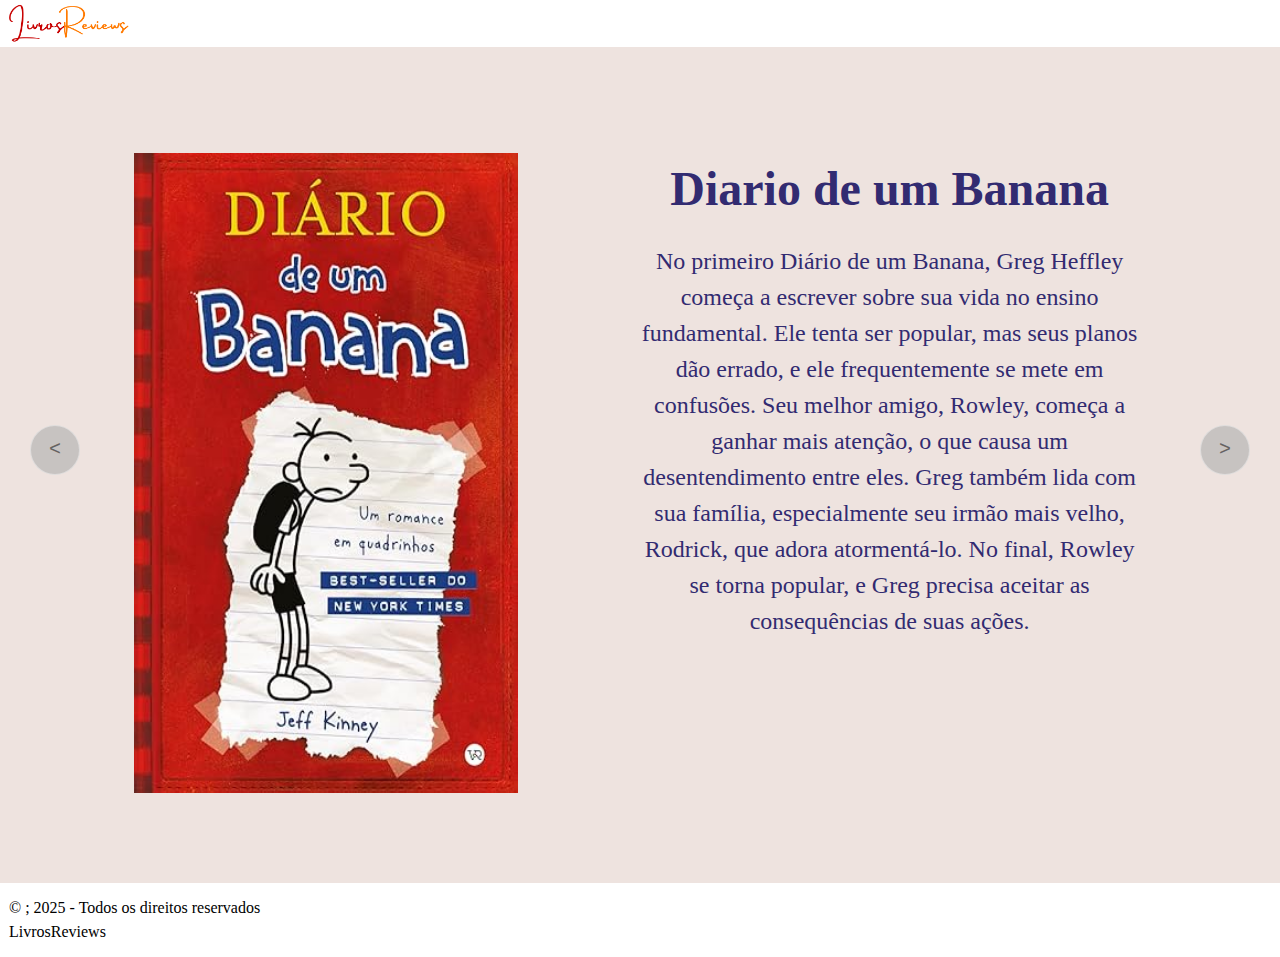
==== index2.html @ f1b5fd34 "part2" ====
<!DOCTYPE html>
<html lang="pt-br">
<head>
    <meta charset="UTF-8">
    <meta name="viewport" content="width=device-width, initial-scale=1.0">
    <link rel="stylesheet" href="style.css">
    <link rel="shortcut icon" href="img/icon.png" type="image/x-icon">
    <title>Livro</title>
</head>
<body class="secundario">
    <header>
        <section class="sticky">
            <img src="img/logo.png" alt="logo LivrosReviews">
            </nav>
        </section>
    </header>
    <main>
        <section class="main2">
            <section class="item ativo">
                    <img src="img/banana1.jpg" alt="" class="refresco">
                    <div class="textos">
                        <h2 class="title2">Diario de um Banana</h2>
                        <p>No primeiro Diário de um Banana, Greg Heffley começa a escrever sobre sua vida no ensino fundamental. Ele tenta ser popular, mas seus planos dão errado, e ele frequentemente se mete em confusões. Seu melhor amigo, Rowley, começa a ganhar mais atenção, o que causa um desentendimento entre eles. Greg também lida com sua família, especialmente seu irmão mais velho, Rodrick, que adora atormentá-lo. No final, Rowley se torna popular, e Greg precisa aceitar as consequências de suas ações.</p>
                    </div>
            </section>
            <section class="item ">
                    <img src="img/banana2.jpg" alt="" class="refresco">
                    <div class="textos">
                        <h2 class="title2">Diario de um Banana<br><span class="subtitle">Segurando Vela</span></h2>
                        <p>Em Diário de um Banana: Segurando Vela, Greg Heffley tenta arrumar um par para o baile da escola, mas tudo dá errado. Enquanto Rowley consegue um par, Greg acaba sozinho e segurando vela. No final, ele percebe que nem sempre as coisas saem como planejado e tenta aproveitar a noite.</p>
                    </div>
            </section>
            <section class="item ">
                    <img src="img/banana3.jpg" alt="" class="refresco">
                    <div class="textos">
                        <h2 class="title2"></h2>
                        <p></p>
                    </div>
            </section>
            <section class="item ">
                    <img src="img/banana4.jpg" alt="" class="refresco">
                    <div class="textos">
                        <h2 class="title2"></h2>
                        <p></p>
                    </div>
            </section>
            <section class="item ">
                    <img src="img/banana5.jpg" alt="" class="refresco">
                    <div class="textos">
                        <h2 class="title2"></h2>
                        <p></p>
                    </div>
            </section>
        </section>
        <div class="seta">
            <button id="anterior"><</button>
            <button id="proximo">></button>
        </div>
    </main>
    <footer>
        <p>&#169 ; 2025 - Todos os direitos reservados</p>
        <p>LivrosReviews</p>
    </footer>
</body>
<script src="script.js"></script>
</html>
---- style.css ----
/* Reset CSS Moderno */
* {
  margin: 0;
  padding: 0;
  box-sizing: border-box;
}

html {
  scroll-behavior: smooth;
}

body {
  min-height: 100vh;
  font-family: sans-serif, Arial, Helvetica;
  line-height: 1.5;
  -webkit-font-smoothing: antialiased;
  -moz-osx-font-smoothing: grayscale;
}

img,
video,
iframe {
  max-width: 100%;
  height: auto;
  display: block;
}

a {
  text-decoration: none;
  color: inherit;
}

ul,
ol {
  list-style: none;
}

button,
input,
textarea,
select {
  font: inherit;
  border: none;
  outline: none;
}

button {
  cursor: pointer;
  background: none;
}

table {
  border-collapse: collapse;
  width: 100%;
}

/* FIM DO RESET */

@import url("https://fonts.googleapis.com/css2?family=Raleway:ital,wght@0,100..900;1,100..900&display=swap");

* {
  font-family: "Raleway", serif;
  font-optical-sizing: auto;
  font-weight: <weight>;
  font-style: normal;
}

body{
    display: flex;
    background-color: #EEE3DF;
    flex-direction: column;
}

.semelha{
    display: flex;
    flex-direction: column;
    background-color: #f5d4a3;
    padding-bottom: 2vh;
}

.ler{
    position: relative;
    top: 3vh;
    background-color: #f5d4a3;
    padding-bottom: 2vh;
}

.sticky img{
    width: 10vw;
}

.sticky{
    width: 100%;
    background-color: white;
    display: flex;
    position: fixed;
    top: 0;
    flex-direction: row;
    align-items: center;
    padding: 3px 5px 3px 5px;
    z-index: 1;
}

.sticky nav{
    margin-left: 4vw;
    display: flex;
    flex-direction: row;
}

.sticky nav a{
    margin-left: 3vw;
    color: #FF7F27;
}

.central{
    display: flex;
    justify-content: space-around;
    align-items: center;
    height: 100vh;
    background: linear-gradient(rgba(0, 0, 0, 0.8), rgba(0, 0, 0, 0.8)),
        url("img/background_1.webp");
}

.div{
    display: flex;
    flex-direction: column;
    justify-content: center;
    align-items: center;
    border: solid 3px #322B71;
    background-color: #EEE3DF;
}

.central img{
    width: 20vw;
    height: 70vh;
    border-bottom: solid 3px #322B71;
}

.div p{
    margin-top: 2vh;
    margin-bottom: 2vh;
    font-weight: bolder;
    font-size: 20px;
    color: #322B71;
}

h1, .subt{
    background-image: linear-gradient(to bottom, #615aa5, #59a2d2);
    background-clip: text;
    -webkit-background-clip: text;
    -webkit-text-fill-color: transparent;
    color: #615aa5;
    position: relative;
    bottom: 30vh;
}

h1{
    font-size: 3rem;
}

.subt{
    font-size: 2.5rem;
}

.title{
    top: 0px;
    text-align: center;
    color: #322B71;
}

h3{
    color: #E49A3B;
    margin-bottom: 1vh;
}


main section{
    position: relative;
    padding-left: 3vw;
    padding-right: 3vw;

}

main section p{
    margin-bottom: 2vh;
    color: #322B71;
}

.stars{
    color: #7971c2;
}

.diarios{
    display: flex;
    flex-direction: row;
    justify-content: space-around;
}

.semelhantes{
    width: 17.5;
    height: 35vh;
}

.escritor{
    display: flex;
    flex-direction: row;
    justify-content: left;
}

.writer{
    width: 20vw;
    height: 60vh;
    margin-left: 10vw;
}


.escritor p{
    width: 66vw;
}

footer{
    background-color: white;
    padding: 1vw 1vh 1vw 1vh;
}

.princi{
    display: flex;
    flex-direction: row;
}

.princi p{
    margin-left: 3vw;
}

.filme{
    display: flex;
    flex-direction: column;
}

.filme img{
    margin-left: 3.1vw;
    width: 15vw;
    height: 45vh;
}

.filme a{
    text-decoration: none;
    color: #322B71;
}

section{
    margin-bottom: 10vh;
}

.semelha{
    background-color: #f5d4a3;
    padding-bottom: 3vh;
    padding-top: 3vh;
}

.butao{ 
    position: relative;
    margin-left: 22.5vw;
    bottom: 45vh;
}

.butao a{
    background-color: #E49A3B;
    padding: 0.5vw 1.5vh 0.5vw 1.5vh;
    border-radius: 10%;
    color: black;
}

.butao a:hover{
    background-color: #322B71;
    color: white;
}

.inter{
    display: flex;
    flex-direction: column;
    background-color: #f5d4a3;
    padding-top: 3vh;
}

.ler{
    background-color: #E49A3B;
    padding: 0.5vw 1.5vh 0.5vw 1.5vh;
    border-radius: 10%;
    color: black;
}

.ler:hover{
    background-color: #322B71;
    color: white;
}

@media (max-width: 768px) {
    .sticky {
        flex-direction: column;
    }

    .sticky nav {
        margin-left: 0;
        justify-content: center;
    }

    .central {
        height: auto;
    }

    h1 {
        font-size: 2rem;
    }

    .subt {
        font-size: 1.5rem;
    }

    .escritor {
        flex-direction: column;
    }

    .writer {
        margin-left: 0;
    }

    .butao {
        margin-left: 0;
        text-align: center;
    }
}

.main2{
}

.item{
    display: none;

}

.item.ativo{
    display: flex;
    flex-direction: row;
    margin-top: 17vh;
    justify-content: space-around;
    animation: mexer 0.5s ease-in-out;
}

.item.ativo img{
    width: 30vw;
    height: 50vw;
}

@keyframes mexer{
    from{
        top: 100%;
        opacity: 0;
    }
}

.title2{
    font-size: 3rem;
    color:#322B71;
    background: none;
}

.textos{
    display: flex;
    flex-direction: column;
    text-align: center;
    width: 40vw;
}

.subtitle{
    color: aliceblue;
    text-shadow: 2px 2px 0px black, -2px -2px 0px black, 
    -2px 2px 0px black, 2px -2px 0px black;
}

.textos p{
    font-size: 1.5rem;
    color: #322B71;
    margin-top: 2vh;
}

#anterior, #proximo{
    position: absolute;
    top: 50%;
    transform: translateY(-50%);
    width: 50px;
    height: 50px;
    background-color: rgba(174, 174, 174, 0.6);
    border: 1px solid #eee9;
    color: #656262;
    font-size: x-large;
    font-family: monospace;
    cursor: pointer;
    z-index: 4;
    border-radius: 50%;
}
#anterior{
    left: 30px;
}
#proximo{
    right: 30px;
}

@media (max-width: 480px){
    body{
        flex-direction: column;
    }
    h1{
        font-size: 1.8rem; 
    }
    .subt{
        font-size: 1.3rem;
    }
    .sticky img{
        width: 25vw;
    }
    .sticky nav{
        display: none; 
    }
    .div p{
        font-size: 18px;
    }
    .central{
        flex-direction: column;

    }

    .central img{
        width: 100%;
    }

    h1, .subt{
        bottom: 0vh;
    }

    .diarios{
        flex-direction: column;
        align-items: center;
    }

    .diarios a{
        margin-bottom: 1vh;
    }

    .escritor{
        flex-direction: column-reverse;
        text-align: center;
        justify-content: center;
        align-items: center;
    }

    .escritor img{
        width: 70%;
    }

    .filme{
        flex-direction: column;
    }

    .princi{
        flex-direction: column;
    }

    .butao{
        margin-left: 0vw;
        bottom: 0vh;
    }

    .inter img{
         width: 50%;
    }

    main section{
        padding-left: 5vw;
        padding-right: 5vw;
    }

}
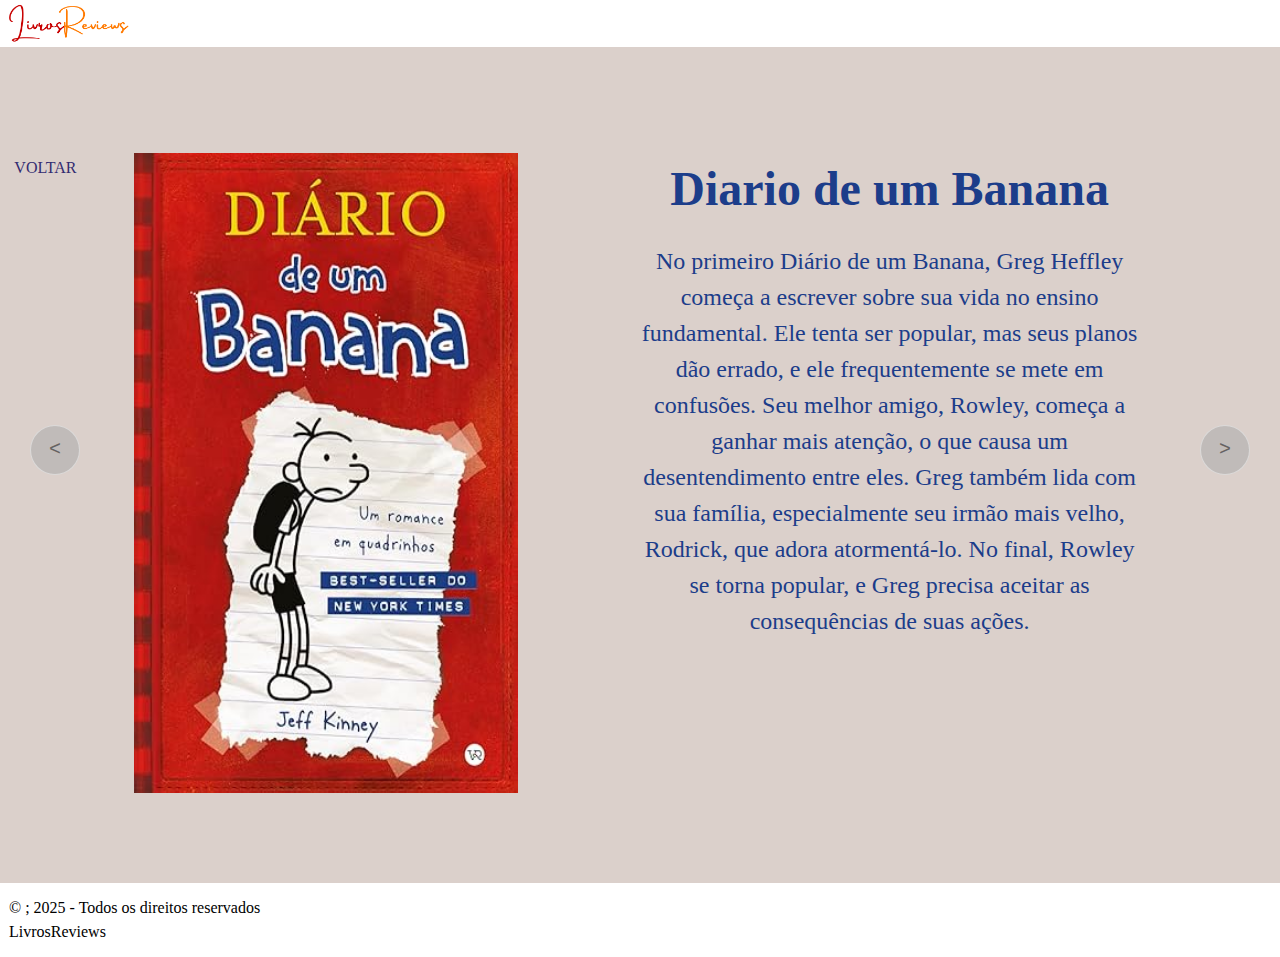
==== commit 0c904194: "v3" ====
--- a/index2.html
+++ b/index2.html
@@ -7,7 +7,7 @@
     <link rel="shortcut icon" href="img/icon.png" type="image/x-icon">
     <title>Livro</title>
 </head>
-<body class="secundario">
+<body class="body">
     <header>
         <section class="sticky">
             <img src="img/logo.png" alt="logo LivrosReviews">
@@ -16,39 +16,45 @@
     </header>
     <main>
         <section class="main2">
-            <section class="item ativo">
+            <section class="item ativo" style="--title: #1C3D8A ; --subtitle: #ffffff">
+                <a href="index.html" class="voltar">VOLTAR</a>
                     <img src="img/banana1.jpg" alt="" class="refresco">
                     <div class="textos">
                         <h2 class="title2">Diario de um Banana</h2>
                         <p>No primeiro Diário de um Banana, Greg Heffley começa a escrever sobre sua vida no ensino fundamental. Ele tenta ser popular, mas seus planos dão errado, e ele frequentemente se mete em confusões. Seu melhor amigo, Rowley, começa a ganhar mais atenção, o que causa um desentendimento entre eles. Greg também lida com sua família, especialmente seu irmão mais velho, Rodrick, que adora atormentá-lo. No final, Rowley se torna popular, e Greg precisa aceitar as consequências de suas ações.</p>
                     </div>
             </section>
-            <section class="item ">
+
+            <section class="item " style="--title: #FF4C03 ; --subtitle: #ffffff">
+                <a href="index.html" class="voltar">VOLTAR</a>
                     <img src="img/banana2.jpg" alt="" class="refresco">
                     <div class="textos">
                         <h2 class="title2">Diario de um Banana<br><span class="subtitle">Segurando Vela</span></h2>
-                        <p>Em Diário de um Banana: Segurando Vela, Greg Heffley tenta arrumar um par para o baile da escola, mas tudo dá errado. Enquanto Rowley consegue um par, Greg acaba sozinho e segurando vela. No final, ele percebe que nem sempre as coisas saem como planejado e tenta aproveitar a noite.</p>
+                        <p>Em Diário de um Banana: Segurando Vela, Greg Heffley está determinado a conseguir um par para o baile da escola, mas nada sai como planejado. Enquanto Rowley encontra um par sem esforço, Greg enfrenta várias situações constrangedoras e seus planos falham um após o outro. Ele tenta de tudo para evitar acabar sozinho, mas no fim, acaba segurando vela. Apesar da decepção, ele percebe que nem sempre as coisas acontecem como queremos e que dá para se divertir mesmo assim.</p>
                     </div>
             </section>
-            <section class="item ">
+            <section class="item " style="--title: #840000 ; --subtitle: #ffffff">
+                <a href="index.html" class="voltar">VOLTAR</a>
                     <img src="img/banana3.jpg" alt="" class="refresco">
                     <div class="textos">
-                        <h2 class="title2"></h2>
-                        <p></p>
+                        <h2 class="title2">Diario de um Banana<br><span class="subtitle">Rodrick é o Cara</h2>
+                        <p>Em Diário de um Banana: Rodrick é o Cara, Greg Heffley enfrenta ainda mais desafios quando seu irmão mais velho, Rodrick, descobre um segredo embaraçoso das férias de verão e começa a chantageá-lo. Além disso, Greg precisa lidar com a escola, sua amizade com Rowley e as tentativas frustradas de sua mãe de aproximá-lo de Rodrick. No fim, apesar das brigas, os irmãos acabam se entendendo—mas Greg aprende que confiar em Rodrick pode ser um grande erro.</p>
                     </div>
             </section>
-            <section class="item ">
+            <section class="item " style="--title: #0B539B ; --subtitle: #000000">
+                <a href="index.html" class="voltar">VOLTAR</a>
                     <img src="img/banana4.jpg" alt="" class="refresco">
                     <div class="textos">
-                        <h2 class="title2"></h2>
-                        <p></p>
+                        <h2 class="title2">Diario de um Banana<br><span class="subtitle">Caindo na Estrada</h2>
+                        <p>Em Diário de um Banana: Caindo na Estrada, Greg Heffley embarca em uma viagem de carro com sua família, que deveria ser divertida, mas logo se transforma em um desastre. Entre paradas desastrosas, brigas no carro e encontros inesperados, tudo dá errado. Greg tenta aproveitar, mas a viagem se torna uma sucessão de problemas hilários. No final, ele percebe que, apesar de tudo, essas aventuras desastrosas acabam se tornando boas histórias.</p>
                     </div>
             </section>
-            <section class="item ">
+            <section class="item " style="--title: #D11611 ; --subtitle: #000000">
+                <a href="index.html" class="voltar">VOLTAR</a>
                     <img src="img/banana5.jpg" alt="" class="refresco">
                     <div class="textos">
-                        <h2 class="title2"></h2>
-                        <p></p>
+                        <h2 class="title2">Diario de um Banana<br><span class="subtitle">Dias de Cão</h2>
+                        <p>Em Diário de um Banana: Dias de Cão, Greg Heffley planeja passar as férias de verão jogando videogame e relaxando em casa, mas sua mãe tem outros planos. Ela quer que ele aproveite o tempo ao ar livre e se aproxime da família, o que leva a uma série de situações desastrosas. Entre um clube de leitura indesejado, problemas na piscina e confusões com Rowley, o verão de Greg está longe de ser perfeito. No final, ele percebe que, mesmo com tantos imprevistos, as férias não foram tão ruins assim.</p>
                     </div>
             </section>
         </section>
--- a/style.css
+++ b/style.css
@@ -68,6 +68,12 @@
 body{
     display: flex;
     background-color: #EEE3DF;
+    flex-direction: column;
+}
+
+.body{
+    display: flex;
+    background-color: #dbd0cb;
     flex-direction: column;
 }
 
@@ -361,7 +367,7 @@
 
 .title2{
     font-size: 3rem;
-    color:#322B71;
+    color:var(--title);
     background: none;
 }
 
@@ -373,15 +379,20 @@
 }
 
 .subtitle{
-    color: aliceblue;
-    text-shadow: 2px 2px 0px black, -2px -2px 0px black, 
-    -2px 2px 0px black, 2px -2px 0px black;
+    color: var(--subtitle);
 }
 
 .textos p{
     font-size: 1.5rem;
+    color: var(--title);
+    margin-top: 2vh;
+}
+
+.voltar{
+    position: absolute;
+    top: 0.5%;
+    left: -2%;
     color: #322B71;
-    margin-top: 2vh;
 }
 
 #anterior, #proximo{
@@ -390,13 +401,13 @@
     transform: translateY(-50%);
     width: 50px;
     height: 50px;
-    background-color: rgba(174, 174, 174, 0.6);
+    background-color: #aeaeae99;
     border: 1px solid #eee9;
     color: #656262;
     font-size: x-large;
     font-family: monospace;
     cursor: pointer;
-    z-index: 4;
+    z-index: 0;
     border-radius: 50%;
 }
 #anterior{
@@ -421,6 +432,7 @@
     }
     .sticky nav{
         display: none; 
+        z-index: 4;
     }
     .div p{
         font-size: 18px;
@@ -480,4 +492,41 @@
         padding-right: 5vw;
     }
 
+    .item.ativo{
+        display: flex;
+        flex-direction: column;
+        justify-content: center;
+        align-items: center;
+        text-align: center;
+        width: 100%;
+    }
+
+    .item.ativo{
+        display: flex;
+        flex-direction: column;
+        position: relative;
+    }
+
+    .textos p{
+        font-size: 1rem;
+        position: relative;
+        width: 100%;
+    }
+
+    .textos h2{
+        font-size: 1.5rem;
+        position: relative;
+    }
+
+    .textos{
+        display: flex;
+        flex-direction: column;
+        text-align: center;
+        width: 70vw;
+    }
+
+    #anterior, #proximo{
+        top: 35%;
+    }
+
 }